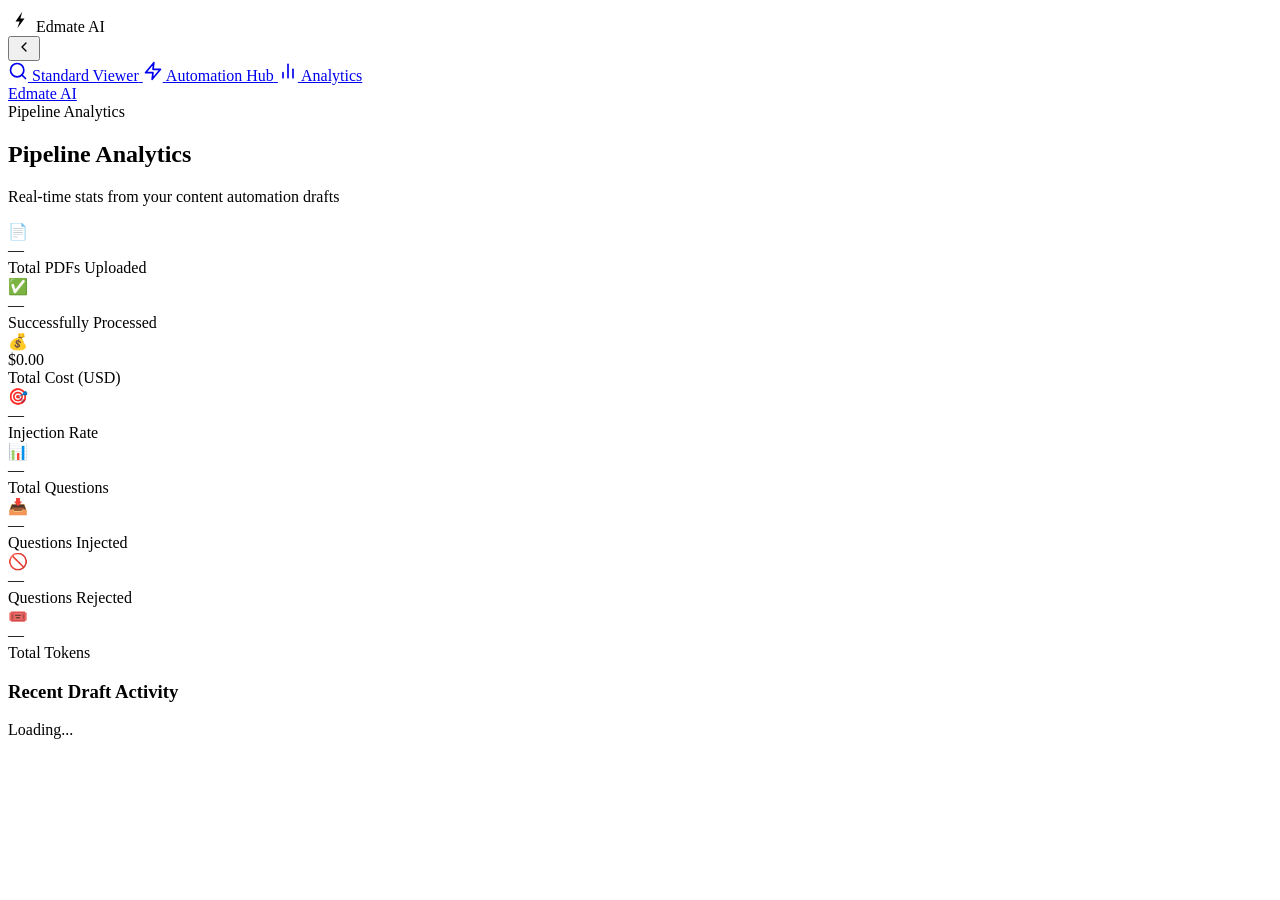
==== qc_viewer/static/analytics.html @ 0059b89a "feat: implement clean URL routing, add analytics dashboard, and introduce a collapsible sidebar navi" ====
<!DOCTYPE html>
<html lang="en">
<head>
<meta charset="UTF-8">
<meta name="viewport" content="width=device-width, initial-scale=1.0">
<title>Edmate | Pipeline Analytics</title>
<link rel="preconnect" href="https://fonts.googleapis.com">
<link rel="preconnect" href="https://fonts.gstatic.com" crossorigin>
<link href="https://fonts.googleapis.com/css2?family=Outfit:wght@300;400;500;600;700&display=swap" rel="stylesheet">
<link href="https://fonts.googleapis.com/css2?family=Inter:wght@300;400;500;600;700&display=swap" rel="stylesheet">
<link rel="icon" type="image/svg+xml" href="/favicon.svg">

    <!-- Styles -->
    <link rel="stylesheet" href="/css/automate.css">
    <link rel="stylesheet" href="/css/viewer.css">
</head>
<body>

<aside id="mainSidebar">
  <div class="sidebar-header">
    <div class="logo">
        <svg width="24" height="24" viewBox="0 0 32 32" style="color: var(--primary)">
            <path d="M19 5L10 18H15.5L12.5 27L22 14H16.5L19 5Z" fill="currentColor"/>
        </svg>
        <span>Edmate AI</span>
    </div>
    <button class="btn-collapse" id="btnCollapseSidebar" title="Toggle Sidebar">
      <svg width="16" height="16" viewBox="0 0 24 24" fill="none" stroke="currentColor" stroke-width="2" stroke-linecap="round" stroke-linejoin="round">
        <polyline points="15 18 9 12 15 6"></polyline>
      </svg>
    </button>
  </div>

  <nav>
    <a href="/" class="nav-item">
      <svg width="20" height="20" viewBox="0 0 24 24" fill="none" stroke="currentColor" stroke-width="2" stroke-linecap="round" stroke-linejoin="round">
        <circle cx="11" cy="11" r="8"></circle>
        <line x1="21" y1="21" x2="16.65" y2="16.65"></line>
      </svg>
      <span>Standard Viewer</span>
    </a>
    <a href="/automate" class="nav-item">
      <svg width="20" height="20" viewBox="0 0 24 24" fill="none" stroke="currentColor" stroke-width="2" stroke-linecap="round" stroke-linejoin="round">
        <polygon points="13 2 3 14 12 14 11 22 21 10 12 10 13 2"></polygon>
      </svg>
      <span>Automation Hub</span>
    </a>
    <a href="/analytics" class="nav-item active">
      <svg width="20" height="20" viewBox="0 0 24 24" fill="none" stroke="currentColor" stroke-width="2" stroke-linecap="round" stroke-linejoin="round">
        <line x1="18" y1="20" x2="18" y2="10"></line>
        <line x1="12" y1="20" x2="12" y2="4"></line>
        <line x1="6" y1="20" x2="6" y2="14"></line>
      </svg>
      <span>Analytics</span>
    </a>
  </nav>
</aside>

<main>
  <div class="container" id="analyticsContentView">
     <nav class="breadcrumb-nav">
      <div class="breadcrumb-item"><a href="/">Edmate AI</a></div>
      <div class="breadcrumb-item active">Pipeline Analytics</div>
    </nav>

    <div class="analytics-panel" id="analyticsPanel">
      <div class="analytics-header">
          <div>
              <h2 class="analytics-title">Pipeline Analytics</h2>
              <p class="analytics-subtitle">Real-time stats from your content automation drafts</p>
          </div>
      </div>

      <div class="analytics-grid" id="analyticsGrid">
          <div class="stat-card">
              <div class="stat-icon">📄</div>
              <div class="stat-value" id="statTotalDrafts">—</div>
              <div class="stat-label">Total PDFs Uploaded</div>
          </div>
          <div class="stat-card">
              <div class="stat-icon">✅</div>
              <div class="stat-value" id="statProcessed">—</div>
              <div class="stat-label">Successfully Processed</div>
          </div>
          <div class="stat-card">
              <div class="stat-icon">💰</div>
              <div class="stat-value" id="statTotalCost">$0.00</div>
              <div class="stat-label">Total Cost (USD)</div>
          </div>
          <div class="stat-card">
              <div class="stat-icon">🎯</div>
              <div class="stat-value" id="statInjectionRate">—</div>
              <div class="stat-label">Injection Rate</div>
          </div>
          <div class="stat-card">
              <div class="stat-icon">📊</div>
              <div class="stat-value" id="statTotalQuestions">—</div>
              <div class="stat-label">Total Questions</div>
          </div>
          <div class="stat-card">
              <div class="stat-icon">📥</div>
              <div class="stat-value" id="statInjected">—</div>
              <div class="stat-label">Questions Injected</div>
          </div>
          <div class="stat-card">
              <div class="stat-icon">🚫</div>
              <div class="stat-value" id="statRejected">—</div>
              <div class="stat-label">Questions Rejected</div>
          </div>
          <div class="stat-card">
              <div class="stat-icon">🎟️</div>
              <div class="stat-value" id="statTotalTokens">—</div>
              <div class="stat-label">Total Tokens</div>
          </div>
      </div>

      <div class="analytics-section">
          <h3 class="analytics-section-title">Recent Draft Activity</h3>
          <div id="analyticsActivity" class="activity-feed">Loading...</div>
      </div>
    </div>
  </div>
</main>

<script type="module">
import { ThemeManager } from '/js/theme.js';
import { LayoutManager } from '/js/ui.js';
import { AnalyticsController } from '/js/controllers/analytics.js';

ThemeManager.init();
LayoutManager.init();
AnalyticsController.updateAnalytics();
</script>

</body>
</html>
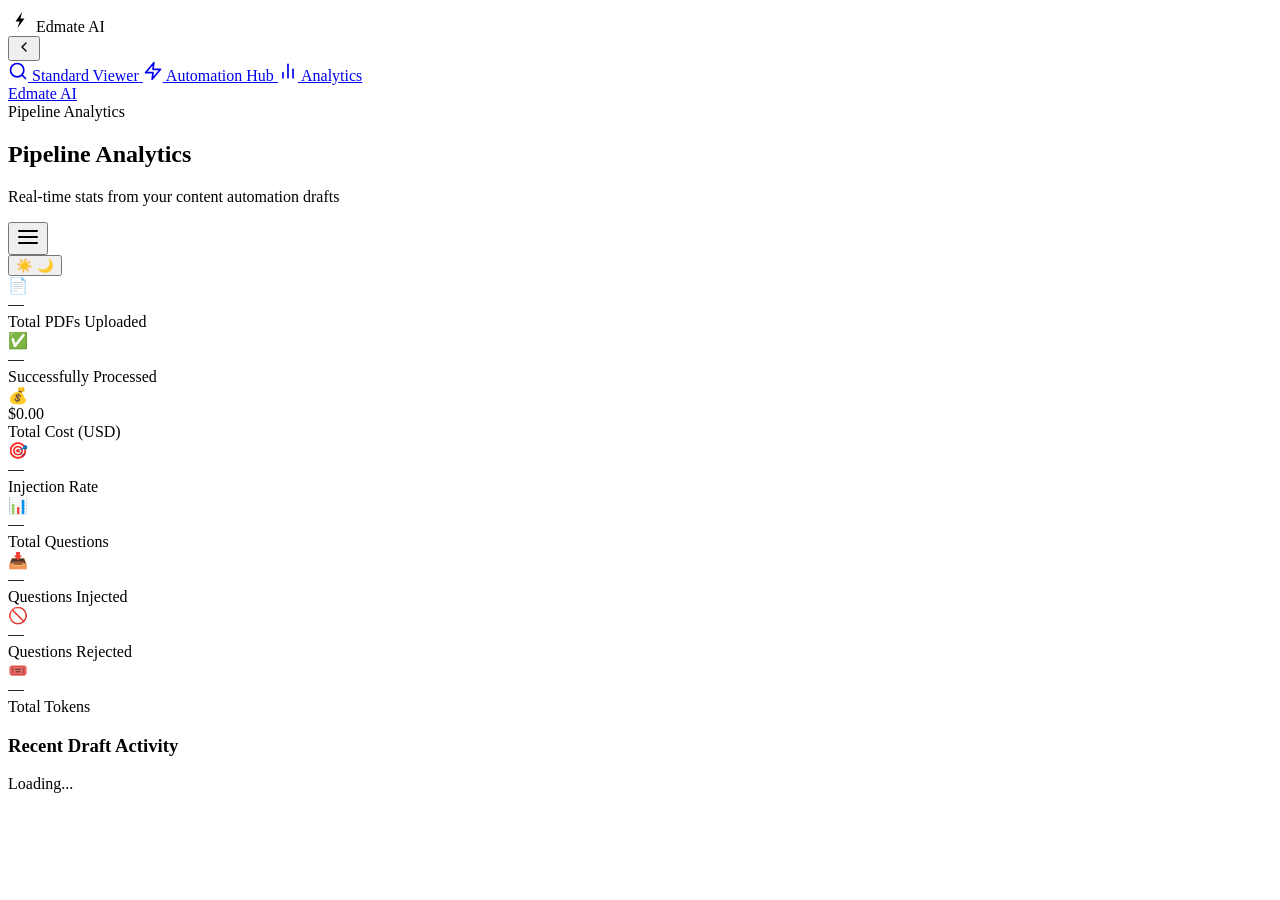
==== commit 7fa1cce5: "feat: refactor draft storage to directory-based structure, add CRUD API endpoints, and implement mob" ====
--- a/qc_viewer/static/analytics.html
+++ b/qc_viewer/static/analytics.html
@@ -64,12 +64,27 @@
     </nav>
 
     <div class="analytics-panel" id="analyticsPanel">
-      <div class="analytics-header">
-          <div>
-              <h2 class="analytics-title">Pipeline Analytics</h2>
-              <p class="analytics-subtitle">Real-time stats from your content automation drafts</p>
-          </div>
-      </div>
+    <header class="workspace-header">
+        <div class="header-title-group">
+            <h2 class="analytics-title">Pipeline Analytics</h2>
+            <p class="analytics-subtitle">Real-time stats from your content automation drafts</p>
+        </div>
+        <div class="header-actions-group">
+            <button id="btnMobileNav" class="btn-mobile-nav" title="Toggle Menu">
+                <svg width="24" height="24" viewBox="0 0 24 24" fill="none" stroke="currentColor" stroke-width="2" stroke-linecap="round" stroke-linejoin="round">
+                    <line x1="3" y1="12" x2="21" y2="12"></line>
+                    <line x1="3" y1="6" x2="21" y2="6"></line>
+                    <line x1="3" y1="18" x2="21" y2="18"></line>
+                </svg>
+            </button>
+            <div class="theme-toggle-container">
+                <button id="themeToggle" class="btn-theme-toggle" title="Toggle Theme">
+                    <span class="theme-icon-light">☀️</span>
+                    <span class="theme-icon-dark">🌙</span>
+                </button>
+            </div>
+        </div>
+    </header>
 
       <div class="analytics-grid" id="analyticsGrid">
           <div class="stat-card">
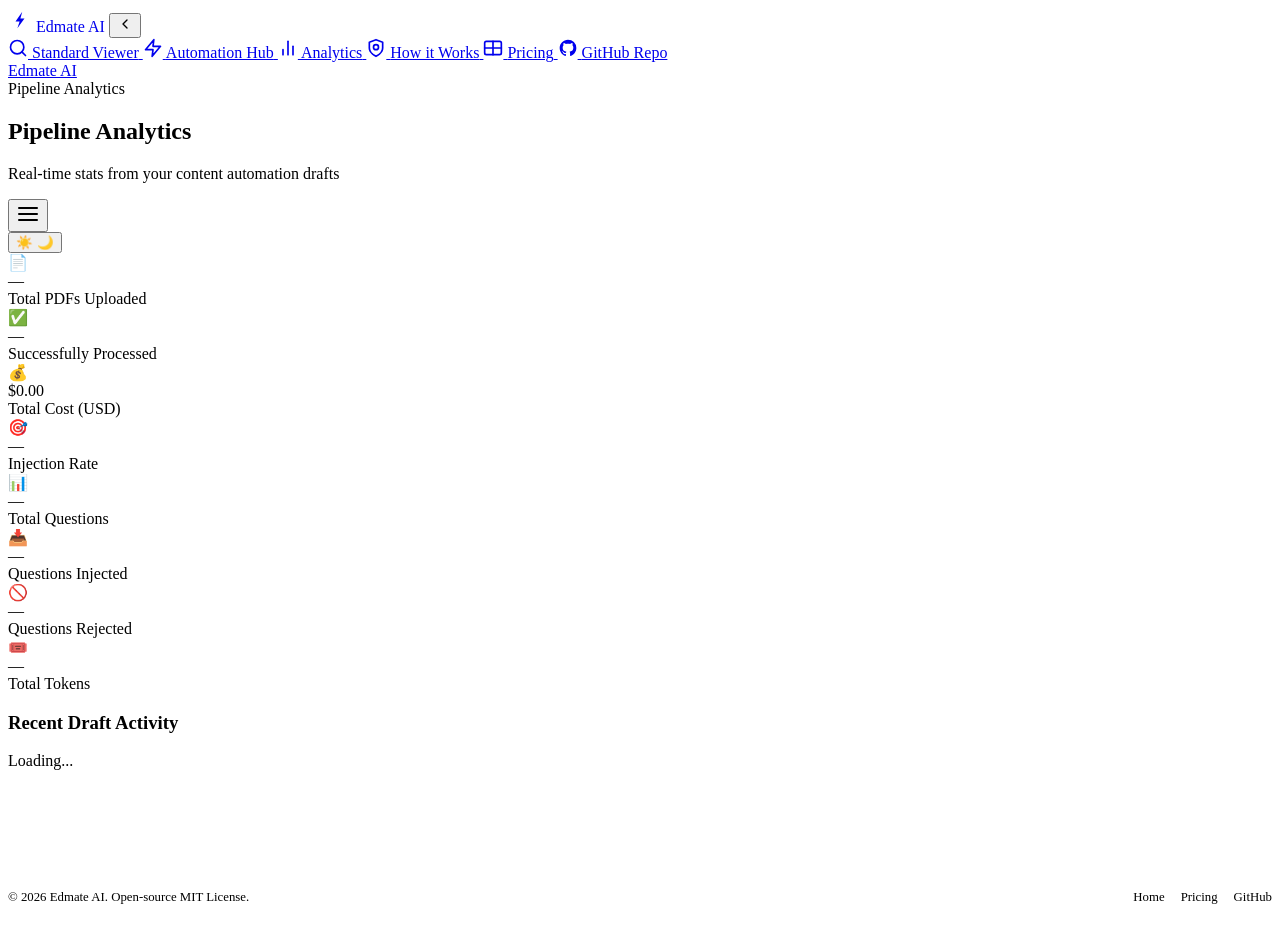
==== commit 71cd7a50: "feat(ui): implement marketing page, global nav/footer, BYOK modal, and export paywall" ====
--- a/qc_viewer/static/analytics.html
+++ b/qc_viewer/static/analytics.html
@@ -18,12 +18,12 @@
 
 <aside id="mainSidebar">
   <div class="sidebar-header">
-    <div class="logo">
+    <a href="/" class="logo" style="text-decoration: none;">
         <svg width="24" height="24" viewBox="0 0 32 32" style="color: var(--primary)">
             <path d="M19 5L10 18H15.5L12.5 27L22 14H16.5L19 5Z" fill="currentColor"/>
         </svg>
         <span>Edmate AI</span>
-    </div>
+    </a>
     <button class="btn-collapse" id="btnCollapseSidebar" title="Toggle Sidebar">
       <svg width="16" height="16" viewBox="0 0 24 24" fill="none" stroke="currentColor" stroke-width="2" stroke-linecap="round" stroke-linejoin="round">
         <polyline points="15 18 9 12 15 6"></polyline>
@@ -32,7 +32,7 @@
   </div>
 
   <nav>
-    <a href="/" class="nav-item">
+    <a href="/viewer" class="nav-item">
       <svg width="20" height="20" viewBox="0 0 24 24" fill="none" stroke="currentColor" stroke-width="2" stroke-linecap="round" stroke-linejoin="round">
         <circle cx="11" cy="11" r="8"></circle>
         <line x1="21" y1="21" x2="16.65" y2="16.65"></line>
@@ -52,6 +52,27 @@
         <line x1="6" y1="20" x2="6" y2="14"></line>
       </svg>
       <span>Analytics</span>
+    </a>
+    <a href="/how-it-works" class="nav-item">
+      <svg width="20" height="20" viewBox="0 0 24 24" fill="none" stroke="currentColor" stroke-width="2" stroke-linecap="round" stroke-linejoin="round">
+        <path d="M12 22s8-4 8-10V5l-8-3-8 3v7c0 6 8 10 8 10z"></path>
+        <circle cx="12" cy="11" r="3"></circle>
+      </svg>
+      <span>How it Works</span>
+    </a>
+    <a href="/#pricing" class="nav-item">
+      <svg width="20" height="20" viewBox="0 0 24 24" fill="none" stroke="currentColor" stroke-width="2" stroke-linecap="round" stroke-linejoin="round">
+        <rect x="2" y="4" width="20" height="16" rx="2" ry="2"></rect>
+        <line x1="12" y1="20" x2="12" y2="4"></line>
+        <line x1="2" y1="12" x2="22" y2="12"></line>
+      </svg>
+      <span>Pricing</span>
+    </a>
+    <a href="https://github.com/shmukit/Edmate" class="nav-item" target="_blank">
+      <svg width="20" height="20" fill="currentColor" viewBox="0 0 24 24">
+        <path fill-rule="evenodd" clip-rule="evenodd" d="M12 2C6.477 2 2 6.477 2 12c0 4.42 2.87 8.17 6.84 9.5.5.08.66-.23.66-.5v-1.69c-2.77.6-3.36-1.34-3.36-1.34-.46-1.16-1.11-1.47-1.11-1.47-.9-.62.07-.6.07-.6 1 .07 1.53 1.03 1.53 1.03.9 1.52 2.34 1.08 2.91.83.1-.65.35-1.09.63-1.34-2.22-.25-4.55-1.11-4.55-4.94 0-1.1.38-2 1.03-2.71-.1-.25-.45-1.29.1-2.64 0 0 .84-.27 2.75 1.02.79-.22 1.65-.33 2.5-.33.85 0 1.71.11 2.5.33 1.91-1.29 2.75-1.02 2.75-1.02.55 1.35.2 2.39.1 2.64.65.71 1.03 1.6 1.03 2.71 0 3.84-2.34 4.68-4.57 4.93.36.31.68.92.68 1.85V21c0 .27.16.59.67.5C19.14 20.16 22 16.42 22 12A10 10 0 0012 2z" />
+      </svg>
+      <span>GitHub Repo</span>
     </a>
   </nav>
 </aside>
@@ -133,6 +154,17 @@
           <h3 class="analytics-section-title">Recent Draft Activity</h3>
           <div id="analyticsActivity" class="activity-feed">Loading...</div>
       </div>
+
+      <footer class="global-footer" style="padding: 40px 0 20px; margin-top: 80px; background: transparent; border-top: 1px solid var(--card-border);">
+          <div style="display:flex; justify-content:space-between; align-items:center; flex-wrap:wrap; gap:16px; font-size:0.8rem; color:var(--text-dim);">
+              <span>&copy; 2026 Edmate AI. Open-source MIT License.</span>
+              <div style="display:flex; gap:16px;">
+                  <a href="/" style="color:var(--text-dim); text-decoration:none;">Home</a>
+                  <a href="/#pricing" style="color:var(--text-dim); text-decoration:none;">Pricing</a>
+                  <a href="https://github.com/shmukit/Edmate" target="_blank" style="color:var(--text-dim); text-decoration:none;">GitHub</a>
+              </div>
+          </div>
+      </footer>
     </div>
   </div>
 </main>
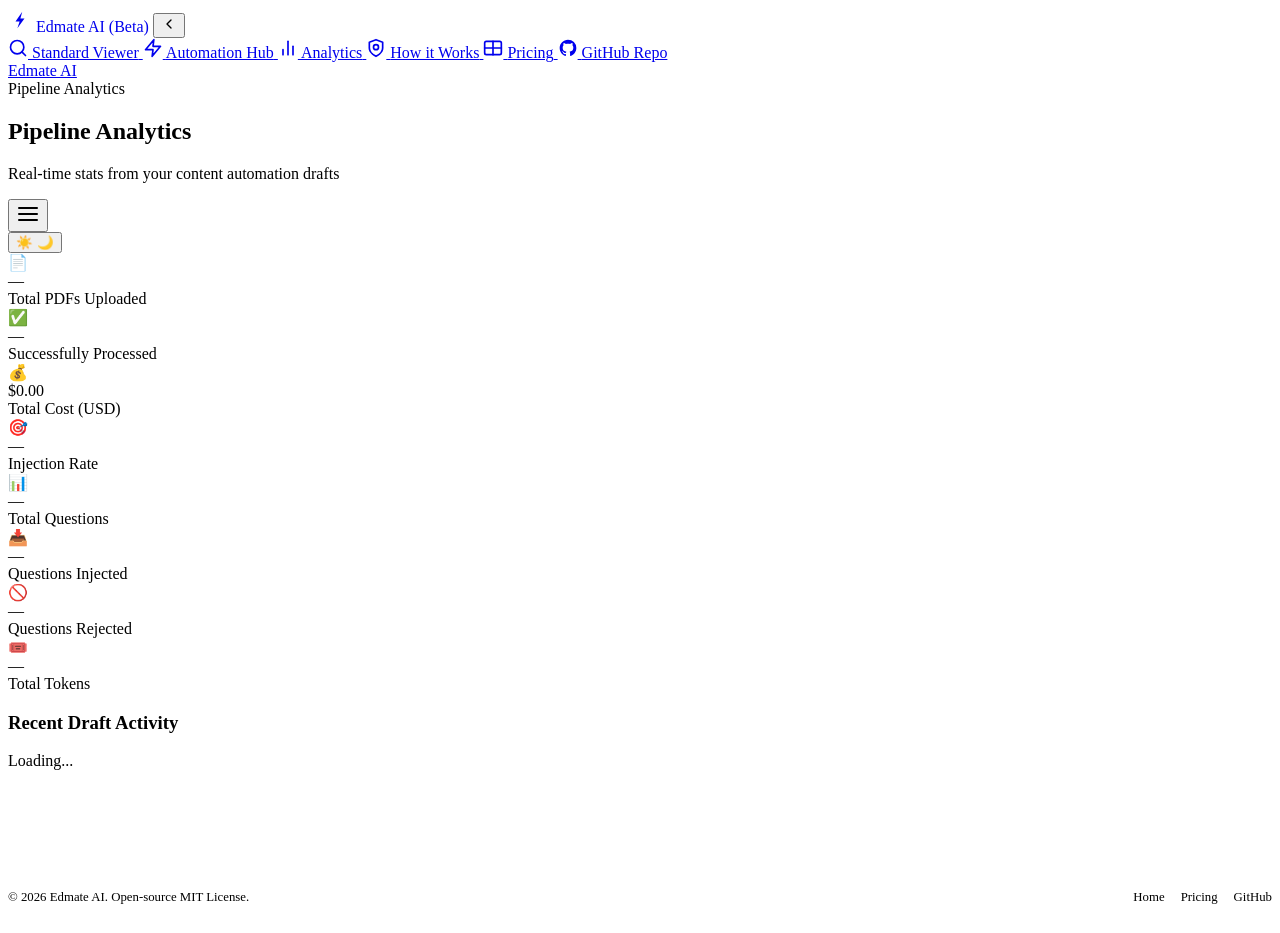
==== commit c8aa1780: "fix(ui): update logos to beta, refine hero pipeline diagram, fix MathJax race condition" ====
--- a/qc_viewer/static/analytics.html
+++ b/qc_viewer/static/analytics.html
@@ -22,7 +22,7 @@
         <svg width="24" height="24" viewBox="0 0 32 32" style="color: var(--primary)">
             <path d="M19 5L10 18H15.5L12.5 27L22 14H16.5L19 5Z" fill="currentColor"/>
         </svg>
-        <span>Edmate AI</span>
+        <span>Edmate AI (Beta)</span>
     </a>
     <button class="btn-collapse" id="btnCollapseSidebar" title="Toggle Sidebar">
       <svg width="16" height="16" viewBox="0 0 24 24" fill="none" stroke="currentColor" stroke-width="2" stroke-linecap="round" stroke-linejoin="round">
